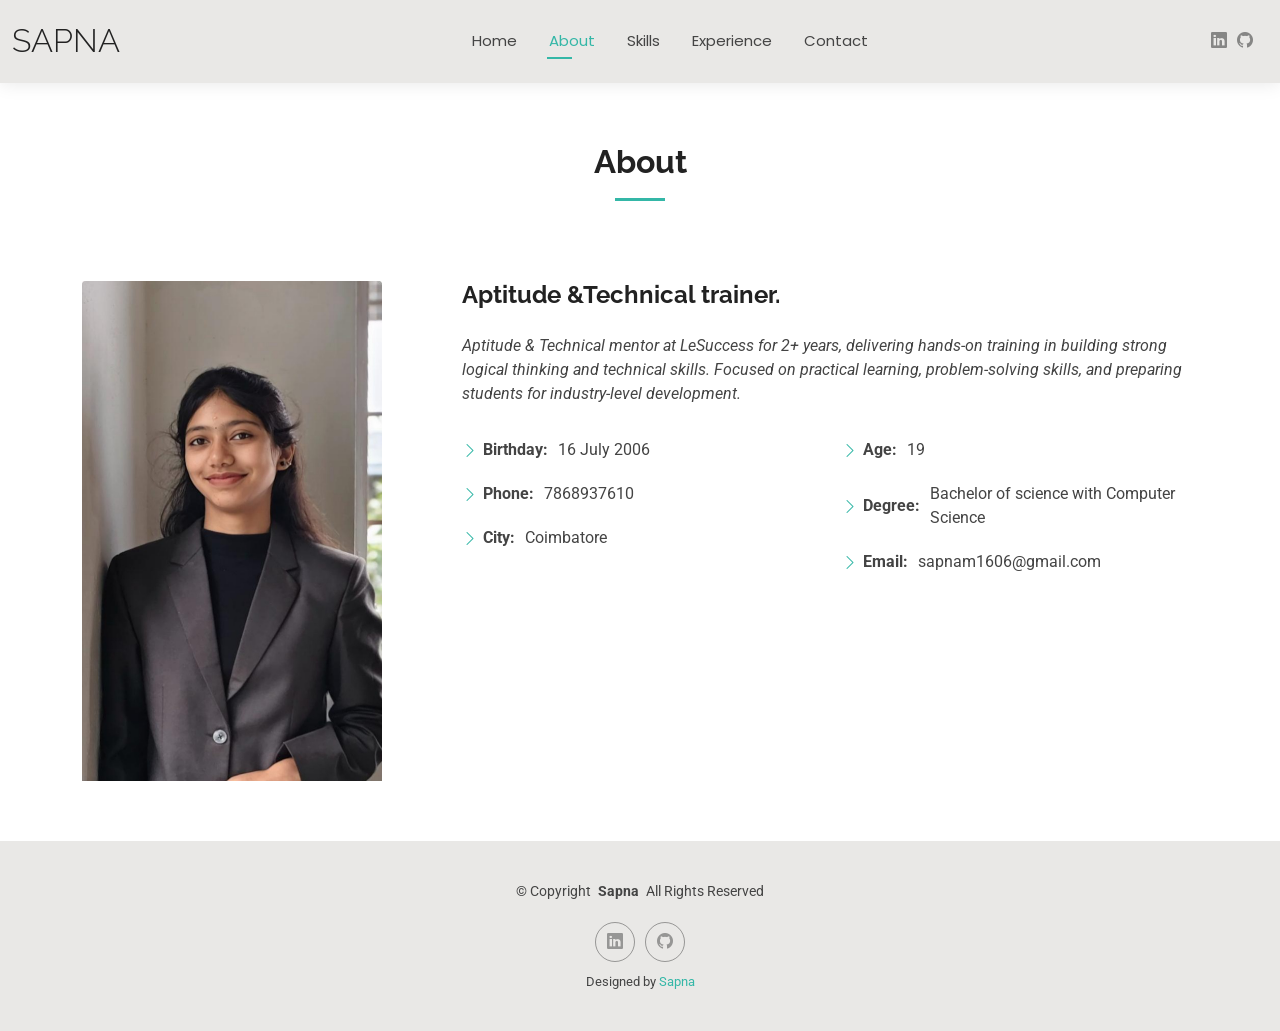
==== about.html @ 6766e6bb "first commit" ====
<!DOCTYPE html>
<html lang="en">

<head>
  <meta charset="utf-8">
  <meta content="width=device-width, initial-scale=1.0" name="viewport">
  <title>Sapna</title>
  <meta name="description" content="">
  <meta name="keywords" content="">

  <!-- Favicons -->
  <link href="assets/img/favicon.png" rel="icon">
  <link href="assets/img/apple-touch-icon.png" rel="apple-touch-icon">

  <!-- Fonts -->
  <link href="https://fonts.googleapis.com" rel="preconnect">
  <link href="https://fonts.gstatic.com" rel="preconnect" crossorigin>
  <link href="https://fonts.googleapis.com/css2?family=Roboto:ital,wght@0,100;0,300;0,400;0,500;0,700;0,900;1,100;1,300;1,400;1,500;1,700;1,900&family=Poppins:ital,wght@0,100;0,200;0,300;0,400;0,500;0,600;0,700;0,800;0,900;1,100;1,200;1,300;1,400;1,500;1,600;1,700;1,800;1,900&family=Raleway:ital,wght@0,100;0,200;0,300;0,400;0,500;0,600;0,700;0,800;0,900;1,100;1,200;1,300;1,400;1,500;1,600;1,700;1,800;1,900&display=swap" rel="stylesheet">

  <!-- Vendor CSS Files -->
  <link href="assets/vendor/bootstrap/css/bootstrap.min.css" rel="stylesheet">
  <link href="assets/vendor/bootstrap-icons/bootstrap-icons.css" rel="stylesheet">
  <link href="assets/vendor/aos/aos.css" rel="stylesheet">
  <link href="assets/vendor/swiper/swiper-bundle.min.css" rel="stylesheet">
  <link href="assets/vendor/glightbox/css/glightbox.min.css" rel="stylesheet">

  <!-- Main CSS File -->
  <link href="assets/css/main.css" rel="stylesheet">

  <!-- =======================================================
  * Template Name: Kelly
  * Template URL: https://bootstrapmade.com/kelly-free-bootstrap-cv-resume-html-template/
  * Updated: Aug 07 2024 with Bootstrap v5.3.3
  * Author: BootstrapMade.com
  * License: https://bootstrapmade.com/license/
  ======================================================== -->
</head>

<body class="about-page">

  <header id="header" class="header d-flex align-items-center light-background sticky-top">
    <div class="container-fluid position-relative d-flex align-items-center justify-content-between">

      <a href="index.html" class="logo d-flex align-items-center me-auto me-xl-0">
        <!-- Uncomment the line below if you also wish to use an image logo -->
        <!-- <img src="assets/img/logo.png" alt=""> -->
        <h1 class="sitename">Sapna</h1>
      </a>

      <nav id="navmenu" class="navmenu">
        <ul>
          <li><a href="index.html">Home</a></li>
          <li><a href="about.html" class="active">About</a></li>
          <li><a href="skills.html">Skills</a></li>
          <li><a href="services.html">Experience</a></li>
          <li><a href="contact.html">Contact</a></li>
        </ul>
        <i class="mobile-nav-toggle d-xl-none bi bi-list"></i>
      </nav>

      <div class="header-social-links">
        <a href="https://www.linkedin.com/in/sapna-mithra" class="linkedin"><i class="bi bi-linkedin"></i></a>
        <a href="https://github.com/sapnam1606" class="github"><i class="bi bi-github"></i></a>
      </div>

    </div>
  </header>

  <main class="main">

    <!-- About Section -->
    <section id="about" class="about section">

      <!-- Section Title -->
      <div class="container section-title" data-aos="fade-up">
        <h2>About</h2>
      </div><!-- End Section Title -->

      <div class="container" data-aos="fade-up" data-aos-delay="100">

        <div class="row gy-4 justify-content-center">
          <div class="col-lg-4">
            <img src="assets/img/sapna.jpeg" class="img-fluid" alt="" style="height: 500px; width:300px;">
          </div>
          <div class="col-lg-8 content">
            <h2>Aptitude &amp;Technical trainer.</h2>
            <p class="fst-italic py-3">
           Aptitude & Technical mentor at LeSuccess for 2+ years, delivering hands-on training in building strong logical thinking and technical skills. Focused on practical learning, problem-solving skills, and preparing students for industry-level development.
            </p>
            <div class="row">
              <div class="col-lg-6">
                <ul>
                  <li><i class="bi bi-chevron-right"></i> <strong>Birthday:</strong> <span>16 July 2006</span></li>
                  <li><i class="bi bi-chevron-right"></i> <strong>Phone:</strong> <span>7868937610</span></li>
                  <li><i class="bi bi-chevron-right"></i> <strong>City:</strong> <span>Coimbatore</span></li>
                </ul>
              </div>
              <div class="col-lg-6">
                <ul>
                  <li><i class="bi bi-chevron-right"></i> <strong>Age:</strong> <span>19</span></li>
                  <li><i class="bi bi-chevron-right"></i> <strong>Degree:</strong> <span>Bachelor of science with Computer Science</span></li>
                  <li><i class="bi bi-chevron-right"></i> <strong>Email:</strong> <span>sapnam1606@gmail.com</span></li>
                </ul>
              </div>
            </div>
          </div>
        </div>

      </div>

    </section><!-- /About Section -->

    
    
  

     
  </main>

  <footer id="footer" class="footer light-background">

    <div class="container">
      <div class="copyright text-center ">
        <p>© <span>Copyright</span> <strong class="px-1 sitename">Sapna</strong> <span>All Rights Reserved<br></span></p>
      </div>
      <div class="social-links d-flex justify-content-center">
        <a href="https://www.linkedin.com/in/sapna-mithra"><i class="bi bi-linkedin"></i></a>
        <a href="https://github.com/sapnam1606"><i class="bi bi-github"></i></a>
      </div>
      <div class="credits">
        <!-- All the links in the footer should remain intact. -->
        <!-- You can delete the links only if you've purchased the pro version. -->
        <!-- Licensing information: https://bootstrapmade.com/license/ -->
        <!-- Purchase the pro version with working PHP/AJAX contact form: [buy-url] -->
        Designed by <a href="https://bootstrapmade.com/">Sapna</a> 
      </div>
    </div>

  </footer>

  <!-- Scroll Top -->
  <a href="#" id="scroll-top" class="scroll-top d-flex align-items-center justify-content-center"><i class="bi bi-arrow-up-short"></i></a>

  <!-- Preloader -->
  <div id="preloader"></div>

  <!-- Vendor JS Files -->
  <script src="assets/vendor/bootstrap/js/bootstrap.bundle.min.js"></script>
  <script src="assets/vendor/php-email-form/validate.js"></script>
  <script src="assets/vendor/aos/aos.js"></script>
  <script src="assets/vendor/waypoints/noframework.waypoints.js"></script>
  <script src="assets/vendor/purecounter/purecounter_vanilla.js"></script>
  <script src="assets/vendor/swiper/swiper-bundle.min.js"></script>
  <script src="assets/vendor/glightbox/js/glightbox.min.js"></script>
  <script src="assets/vendor/imagesloaded/imagesloaded.pkgd.min.js"></script>
  <script src="assets/vendor/isotope-layout/isotope.pkgd.min.js"></script>

  <!-- Main JS File -->
  <script src="assets/js/main.js"></script>

</body>

</html>
---- assets/css/main.css ----
/**
* Template Name: Kelly
* Template URL: https://bootstrapmade.com/kelly-free-bootstrap-cv-resume-html-template/
* Updated: Aug 07 2024 with Bootstrap v5.3.3
* Author: BootstrapMade.com
* License: https://bootstrapmade.com/license/
*/

/*--------------------------------------------------------------
# Font & Color Variables
# Help: https://bootstrapmade.com/color-system/
--------------------------------------------------------------*/
/* Fonts */
:root {
  --default-font: "Roboto",  system-ui, -apple-system, "Segoe UI", Roboto, "Helvetica Neue", Arial, "Noto Sans", "Liberation Sans", sans-serif, "Apple Color Emoji", "Segoe UI Emoji", "Segoe UI Symbol", "Noto Color Emoji";
  --heading-font: "Raleway",  sans-serif;
  --nav-font: "Poppins",  sans-serif;
}

/* Global Colors - The following color variables are used throughout the website. Updating them here will change the color scheme of the entire website */
:root { 
  --background-color: #ffffff; /* Background color for the entire website, including individual sections */
  --default-color: #444444; /* Default color used for the majority of the text content across the entire website */
  --heading-color: #222222; /* Color for headings, subheadings and title throughout the website */
  --accent-color: #34b7a7; /* Accent color that represents your brand on the website. It's used for buttons, links, and other elements that need to stand out */
  --surface-color: #ffffff; /* The surface color is used as a background of boxed elements within sections, such as cards, icon boxes, or other elements that require a visual separation from the global background. */
  --contrast-color: #ffffff; /* Contrast color for text, ensuring readability against backgrounds of accent, heading, or default colors. */
}

/* Nav Menu Colors - The following color variables are used specifically for the navigation menu. They are separate from the global colors to allow for more customization options */
:root {
  --nav-color: #444444;  /* The default color of the main navmenu links */
  --nav-hover-color: #34b7a7; /* Applied to main navmenu links when they are hovered over or active */
  --nav-mobile-background-color: #ffffff; /* Used as the background color for mobile navigation menu */
  --nav-dropdown-background-color: #ffffff; /* Used as the background color for dropdown items that appear when hovering over primary navigation items */
  --nav-dropdown-color: #444444; /* Used for navigation links of the dropdown items in the navigation menu. */
  --nav-dropdown-hover-color: #34b7a7; /* Similar to --nav-hover-color, this color is applied to dropdown navigation links when they are hovered over. */
}

/* Color Presets - These classes override global colors when applied to any section or element, providing reuse of the sam color scheme. */

.light-background {
  --background-color: #e9e8e6;
  --surface-color: #ffffff;
}

.dark-background {
  --background-color: #060606;
  --default-color: #ffffff;
  --heading-color: #ffffff;
  --surface-color: #252525;
  --contrast-color: #ffffff;
}

/* Smooth scroll */
:root {
  scroll-behavior: smooth;
}

/*--------------------------------------------------------------
# General Styling & Shared Classes
--------------------------------------------------------------*/
body {
  color: var(--default-color);
  background-color: var(--background-color);
  font-family: var(--default-font);
}

a {
  color: var(--accent-color);
  text-decoration: none;
  transition: 0.3s;
}

a:hover {
  color: color-mix(in srgb, var(--accent-color), transparent 25%);
  text-decoration: none;
}

h1,
h2,
h3,
h4,
h5,
h6 {
  color: var(--heading-color);
  font-family: var(--heading-font);
}

/* PHP Email Form Messages
------------------------------*/
.php-email-form .error-message {
  display: none;
  background: #df1529;
  color: #ffffff;
  text-align: left;
  padding: 15px;
  margin-bottom: 24px;
  font-weight: 600;
}

.php-email-form .sent-message {
  display: none;
  color: #ffffff;
  background: #059652;
  text-align: center;
  padding: 15px;
  margin-bottom: 24px;
  font-weight: 600;
}

.php-email-form .loading {
  display: none;
  background: var(--surface-color);
  text-align: center;
  padding: 15px;
  margin-bottom: 24px;
}

.php-email-form .loading:before {
  content: "";
  display: inline-block;
  border-radius: 50%;
  width: 24px;
  height: 24px;
  margin: 0 10px -6px 0;
  border: 3px solid var(--accent-color);
  border-top-color: var(--surface-color);
  animation: php-email-form-loading 1s linear infinite;
}

@keyframes php-email-form-loading {
  0% {
    transform: rotate(0deg);
  }

  100% {
    transform: rotate(360deg);
  }
}

/*--------------------------------------------------------------
# Global Header
--------------------------------------------------------------*/
.header {
  color: var(--default-color);
  background-color: var(--background-color);
  padding: 15px 0;
  transition: all 0.5s;
  z-index: 997;
  box-shadow: 0px 0 18px rgba(0, 0, 0, 0.1);
}

.header .logo {
  line-height: 1;
}

.header .logo img {
  max-height: 36px;
  margin-right: 8px;
}

.header .logo h1 {
  font-size: 32px;
  margin: 0;
  font-weight: 300;
  text-transform: uppercase;
  color: var(--heading-color);
}

.header .header-social-links {
  padding-right: 15px;
}

.header .header-social-links a {
  color: color-mix(in srgb, var(--default-color), transparent 40%);
  padding-left: 6px;
  display: inline-block;
  transition: 0.3s;
  font-size: 16px;
}

.header .header-social-links a:hover {
  color: var(--accent-color);
}

.header .header-social-links a i {
  line-height: 0px;
}

@media (max-width: 1200px) {
  .header .logo {
    order: 1;
  }

  .header .header-social-links {
    order: 2;
  }

  .header .navmenu {
    order: 3;
  }
}

/*--------------------------------------------------------------
# Navigation Menu
--------------------------------------------------------------*/
/* Desktop Navigation */
@media (min-width: 1200px) {
  .navmenu {
    padding: 0;
  }

  .navmenu ul {
    margin: 0;
    padding: 0;
    display: flex;
    list-style: none;
    align-items: center;
  }

  .navmenu li {
    position: relative;
  }

  .navmenu>ul>li {
    white-space: nowrap;
    padding: 15px 14px;
  }

  .navmenu>ul>li:last-child {
    padding-right: 0;
  }

  .navmenu a,
  .navmenu a:focus {
    color: var(--nav-color);
    font-size: 15px;
    padding: 0 2px;
    font-family: var(--nav-font);
    font-weight: 400;
    display: flex;
    align-items: center;
    justify-content: space-between;
    white-space: nowrap;
    transition: 0.3s;
    position: relative;
  }

  .navmenu a i,
  .navmenu a:focus i {
    font-size: 12px;
    line-height: 0;
    margin-left: 5px;
    transition: 0.3s;
  }

  .navmenu>ul>li>a:before {
    content: "";
    position: absolute;
    height: 2px;
    bottom: -6px;
    left: 0;
    background-color: var(--nav-hover-color);
    visibility: hidden;
    width: 0px;
    transition: all 0.3s ease-in-out 0s;
  }

  .navmenu a:hover:before,
  .navmenu li:hover>a:before,
  .navmenu .active:before {
    visibility: visible;
    width: 25px;
  }

  .navmenu li:hover>a,
  .navmenu .active,
  .navmenu .active:focus {
    color: var(--nav-hover-color);
  }

  .navmenu .dropdown ul {
    margin: 0;
    padding: 10px 0;
    background: var(--nav-dropdown-background-color);
    display: block;
    position: absolute;
    visibility: hidden;
    left: 14px;
    top: 130%;
    opacity: 0;
    transition: 0.3s;
    border-radius: 4px;
    z-index: 99;
    box-shadow: 0px 0px 30px rgba(0, 0, 0, 0.1);
  }

  .navmenu .dropdown ul li {
    min-width: 200px;
  }

  .navmenu .dropdown ul a {
    padding: 10px 20px;
    font-size: 15px;
    text-transform: none;
    color: var(--nav-dropdown-color);
  }

  .navmenu .dropdown ul a i {
    font-size: 12px;
  }

  .navmenu .dropdown ul a:hover,
  .navmenu .dropdown ul .active:hover,
  .navmenu .dropdown ul li:hover>a {
    color: var(--nav-dropdown-hover-color);
  }

  .navmenu .dropdown:hover>ul {
    opacity: 1;
    top: 100%;
    visibility: visible;
  }

  .navmenu .dropdown .dropdown ul {
    top: 0;
    left: -90%;
    visibility: hidden;
  }

  .navmenu .dropdown .dropdown:hover>ul {
    opacity: 1;
    top: 0;
    left: -100%;
    visibility: visible;
  }
}

/* Mobile Navigation */
@media (max-width: 1199px) {
  .mobile-nav-toggle {
    color: var(--nav-color);
    font-size: 28px;
    line-height: 0;
    margin-right: 10px;
    cursor: pointer;
    transition: color 0.3s;
  }

  .navmenu {
    padding: 0;
    z-index: 9997;
  }

  .navmenu ul {
    display: none;
    list-style: none;
    position: absolute;
    inset: 60px 20px 20px 20px;
    padding: 10px 0;
    margin: 0;
    border-radius: 6px;
    background-color: var(--nav-mobile-background-color);
    border: 1px solid color-mix(in srgb, var(--default-color), transparent 90%);
    box-shadow: none;
    overflow-y: auto;
    transition: 0.3s;
    z-index: 9998;
  }

  .navmenu a,
  .navmenu a:focus {
    color: var(--nav-dropdown-color);
    padding: 10px 20px;
    font-family: var(--nav-font);
    font-size: 17px;
    font-weight: 500;
    display: flex;
    align-items: center;
    justify-content: space-between;
    white-space: nowrap;
    transition: 0.3s;
  }

  .navmenu a i,
  .navmenu a:focus i {
    font-size: 12px;
    line-height: 0;
    margin-left: 5px;
    width: 30px;
    height: 30px;
    display: flex;
    align-items: center;
    justify-content: center;
    border-radius: 50%;
    transition: 0.3s;
    background-color: color-mix(in srgb, var(--accent-color), transparent 90%);
  }

  .navmenu a i:hover,
  .navmenu a:focus i:hover {
    background-color: var(--accent-color);
    color: var(--contrast-color);
  }

  .navmenu a:hover,
  .navmenu .active,
  .navmenu .active:focus {
    color: var(--nav-dropdown-hover-color);
  }

  .navmenu .active i,
  .navmenu .active:focus i {
    background-color: var(--accent-color);
    color: var(--contrast-color);
    transform: rotate(180deg);
  }

  .navmenu .dropdown ul {
    position: static;
    display: none;
    z-index: 99;
    padding: 10px 0;
    margin: 10px 20px;
    background-color: var(--nav-dropdown-background-color);
    transition: all 0.5s ease-in-out;
  }

  .navmenu .dropdown ul ul {
    background-color: rgba(33, 37, 41, 0.1);
  }

  .navmenu .dropdown>.dropdown-active {
    display: block;
    background-color: rgba(33, 37, 41, 0.03);
  }

  .mobile-nav-active {
    overflow: hidden;
  }

  .mobile-nav-active .mobile-nav-toggle {
    color: #fff;
    position: absolute;
    font-size: 32px;
    top: 15px;
    right: 15px;
    margin-right: 0;
    z-index: 9999;
  }

  .mobile-nav-active .navmenu {
    position: fixed;
    overflow: hidden;
    inset: 0;
    background: rgba(33, 37, 41, 0.8);
    transition: 0.3s;
  }

  .mobile-nav-active .navmenu>ul {
    display: block;
  }
}

/*--------------------------------------------------------------
# Global Footer
--------------------------------------------------------------*/
.footer {
  color: var(--default-color);
  background-color: var(--background-color);
  font-size: 14px;
  padding: 40px 0;
  position: relative;
}

.footer .copyright p {
  margin-bottom: 0;
}

.footer .social-links {
  margin-top: 20px;
}

.footer .social-links a {
  display: flex;
  align-items: center;
  justify-content: center;
  width: 40px;
  height: 40px;
  border-radius: 50%;
  border: 1px solid color-mix(in srgb, var(--default-color), transparent 50%);
  font-size: 16px;
  color: color-mix(in srgb, var(--default-color), transparent 50%);
  margin: 0 5px;
  transition: 0.3s;
}

.footer .social-links a:hover {
  color: var(--accent-color);
  border-color: var(--accent-color);
}

.footer .credits {
  margin-top: 10px;
  font-size: 13px;
  text-align: center;
}

/*--------------------------------------------------------------
# Preloader
--------------------------------------------------------------*/
#preloader {
  position: fixed;
  inset: 0;
  z-index: 9999;
  overflow: hidden;
  background-color: var(--background-color);
  transition: all 0.6s ease-out;
  width: 100%;
  height: 100vh;
}

#preloader:before,
#preloader:after {
  content: "";
  position: absolute;
  border: 4px solid var(--accent-color);
  border-radius: 50%;
  animation: animate-preloader 2s cubic-bezier(0, 0.2, 0.8, 1) infinite;
}

#preloader:after {
  animation-delay: -0.5s;
}

@keyframes animate-preloader {
  0% {
    width: 10px;
    height: 10px;
    top: calc(50% - 5px);
    left: calc(50% - 5px);
    opacity: 1;
  }

  100% {
    width: 72px;
    height: 72px;
    top: calc(50% - 36px);
    left: calc(50% - 36px);
    opacity: 0;
  }
}

/*--------------------------------------------------------------
# Scroll Top Button
--------------------------------------------------------------*/
.scroll-top {
  position: fixed;
  visibility: hidden;
  opacity: 0;
  right: 15px;
  bottom: -15px;
  z-index: 99999;
  background-color: var(--accent-color);
  width: 44px;
  height: 44px;
  border-radius: 50px;
  transition: all 0.4s;
}

.scroll-top i {
  font-size: 24px;
  color: var(--contrast-color);
  line-height: 0;
}

.scroll-top:hover {
  background-color: color-mix(in srgb, var(--accent-color), transparent 20%);
  color: var(--contrast-color);
}

.scroll-top.active {
  visibility: visible;
  opacity: 1;
  bottom: 15px;
}

/*--------------------------------------------------------------
# Disable aos animation delay on mobile devices
--------------------------------------------------------------*/
@media screen and (max-width: 768px) {
  [data-aos-delay] {
    transition-delay: 0 !important;
  }
}

/*--------------------------------------------------------------
# Global Page Titles & Breadcrumbs
--------------------------------------------------------------*/
.page-title {
  color: var(--default-color);
  background-color: var(--background-color);
  padding: 25px 0;
  position: relative;
  border-bottom: 1px solid color-mix(in srgb, var(--default-color), transparent 85%);
}

.page-title h1 {
  font-size: 24px;
  font-weight: 400;
}

.page-title .breadcrumbs ol {
  display: flex;
  flex-wrap: wrap;
  list-style: none;
  padding: 0;
  margin: 0;
  font-size: 14px;
  font-weight: 400;
}

.page-title .breadcrumbs ol li+li {
  padding-left: 10px;
}

.page-title .breadcrumbs ol li+li::before {
  content: "/";
  display: inline-block;
  padding-right: 10px;
  color: color-mix(in srgb, var(--default-color), transparent 70%);
}

/*--------------------------------------------------------------
# Global Sections
--------------------------------------------------------------*/
section,
.section {
  color: var(--default-color);
  background-color: var(--background-color);
  padding: 60px 0;
  scroll-margin-top: 100px;
  overflow: clip;
}

@media (max-width: 1199px) {

  section,
  .section {
    scroll-margin-top: 66px;
  }
}

/*--------------------------------------------------------------
# Global Section Titles
--------------------------------------------------------------*/
.section-title {
  text-align: center;
  padding-bottom: 60px;
  position: relative;
}

.section-title h2 {
  font-size: 32px;
  font-weight: 700;
  margin-bottom: 20px;
  padding-bottom: 20px;
  position: relative;
}

.section-title h2:after {
  content: "";
  position: absolute;
  display: block;
  width: 50px;
  height: 3px;
  background: var(--accent-color);
  left: 0;
  right: 0;
  bottom: 0;
  margin: auto;
}

.section-title p {
  margin-bottom: 0;
}

/*--------------------------------------------------------------
# Hero Section
--------------------------------------------------------------*/
.hero {
 .hero {
  width: 100%;
  min-height: calc(100vh - 82px);
  position: relative;
  padding: 80px 0;
  display: flex;
  align-items: center;
  justify-content: center;

  /* Background Image */
  background: linear-gradient(
    rgba(0,0,0,0.5),
    rgba(0,0,0,0.5)
  ),
  url("../img/hero-bg.jpeg") center center / cover no-repeat;

}

}

@media (max-width: 1200px) {
  .hero {
    min-height: calc(100vh - 68px);
  }
}

.hero img {
  position: absolute;
  inset: 0;
  display: block;
  width: 100%;
  height: 100%;
  object-fit: cover;
  z-index: 1;
}

.hero .container {
  position: relative;
  z-index: 3;
}

.hero h2 {
  margin: 0;
  font-size: 48px;
  font-weight: 700;
}

.hero p {
  margin: 10px 0 0 0;
  font-size: 24px;
  color: var(--heading-color);
}

.hero .btn-get-started {
  color: var(--contrast-color);
  background: var(--accent-color);
  font-family: var(--heading-font);
  text-transform: uppercase;
  font-weight: 600;
  font-size: 12px;
  letter-spacing: 1px;
  display: inline-block;
  padding: 12px 40px;
  border-radius: 50px;
  transition: 0.5s;
  margin-top: 30px;
}

.hero .btn-get-started:hover {
  background: color-mix(in srgb, var(--accent-color) 90%, white 20%);
}

@media (max-width: 768px) {
  .hero h2 {
    font-size: 32px;
  }

  .hero p {
    font-size: 18px;
  }
}

/*--------------------------------------------------------------
# About Section
--------------------------------------------------------------*/
.about .content h2 {
  font-weight: 700;
  font-size: 24px;
}

.about .content ul {
  list-style: none;
  padding: 0;
}

.about .content ul li {
  margin-bottom: 20px;
  display: flex;
  align-items: center;
}

.about .content ul strong {
  margin-right: 10px;
}

.about .content ul i {
  font-size: 16px;
  margin-right: 5px;
  color: var(--accent-color);
  line-height: 0;
}

/*--------------------------------------------------------------
# Skills Section
--------------------------------------------------------------*/
.skills .progress {
  height: 60px;
  display: block;
  background: none;
  border-radius: 0;
}

.skills .progress .skill {
  color: var(--heading-color);
  padding: 0;
  margin: 0 0 6px 0;
  text-transform: uppercase;
  display: block;
  font-weight: 600;
  font-family: var(--heading-font);
}

.skills .progress .skill .val {
  float: right;
  font-style: normal;
}

.skills .progress-bar-wrap {
  background: color-mix(in srgb, var(--default-color), transparent 90%);
  height: 10px;
}

.skills .progress-bar {
  width: 1px;
  height: 10px;
  transition: 0.9s;
  background-color: var(--accent-color);
}

/*--------------------------------------------------------------
# Stats Section
--------------------------------------------------------------*/
.stats .stats-item {
  padding: 30px;
  width: 100%;
}

.stats .stats-item span {
  color: var(--heading-color);
  font-size: 48px;
  display: block;
  font-weight: 700;
  margin-bottom: 20px;
  padding-bottom: 20px;
  position: relative;
}

.stats .stats-item span:after {
  content: "";
  position: absolute;
  display: block;
  width: 25px;
  height: 3px;
  background: var(--accent-color);
  left: 0;
  right: 0;
  bottom: 0;
  margin: auto;
}

.stats .stats-item p {
  color: color-mix(in srgb, var(--default-color), transparent 40%);
  padding: 0;
  margin: 0;
  font-family: var(--heading-font);
  font-weight: 500;
}

/*--------------------------------------------------------------
# Testimonials Section
--------------------------------------------------------------*/
.testimonials .section-header {
  margin-bottom: 40px;
}

.testimonials .testimonials-carousel,
.testimonials .testimonials-slider {
  overflow: hidden;
}

.testimonials .testimonial-item {
  text-align: center;
}

.testimonials .testimonial-item .testimonial-img {
  width: 120px;
  border-radius: 50%;
  border: 4px solid var(--background-color);
  margin: 0 auto;
}

.testimonials .testimonial-item h3 {
  font-size: 20px;
  font-weight: bold;
  margin: 10px 0 5px 0;
}

.testimonials .testimonial-item h4 {
  font-size: 14px;
  color: color-mix(in srgb, var(--default-color), transparent 40%);
  margin: 0 0 15px 0;
}

.testimonials .testimonial-item .stars {
  margin-bottom: 15px;
}

.testimonials .testimonial-item .stars i {
  color: #ffc107;
  margin: 0 1px;
}

.testimonials .testimonial-item .quote-icon-left,
.testimonials .testimonial-item .quote-icon-right {
  color: color-mix(in srgb, var(--accent-color), transparent 50%);
  font-size: 26px;
  line-height: 0;
}

.testimonials .testimonial-item .quote-icon-left {
  display: inline-block;
  left: -5px;
  position: relative;
}

.testimonials .testimonial-item .quote-icon-right {
  display: inline-block;
  right: -5px;
  position: relative;
  top: 10px;
  transform: scale(-1, -1);
}

.testimonials .testimonial-item p {
  font-style: italic;
  margin: 0 auto 15px auto;
}

.testimonials .swiper-wrapper {
  height: auto;
}

.testimonials .swiper-pagination {
  margin-top: 20px;
  position: relative;
}

.testimonials .swiper-pagination .swiper-pagination-bullet {
  width: 12px;
  height: 12px;
  opacity: 1;
  background-color: color-mix(in srgb, var(--default-color), transparent 85%);
}

.testimonials .swiper-pagination .swiper-pagination-bullet-active {
  background-color: var(--accent-color);
}

@media (min-width: 992px) {
  .testimonials .testimonial-item p {
    width: 80%;
  }
}

/*--------------------------------------------------------------
# Resume Section
--------------------------------------------------------------*/
.resume .resume-title {
  color: var(--heading-color);
  font-size: 26px;
  font-weight: 700;
  margin-top: 20px;
  margin-bottom: 20px;
}

.resume .resume-item {
  padding: 0 0 20px 20px;
  margin-top: -2px;
  border-left: 2px solid var(--accent-color);
  position: relative;
}

.resume .resume-item h4 {
  line-height: 18px;
  font-size: 18px;
  font-weight: 600;
  text-transform: uppercase;
  color: color-mix(in srgb, var(--default-color), transparent 20%);
  margin-bottom: 10px;
}

.resume .resume-item h5 {
  font-size: 16px;
  padding: 5px 15px;
  display: inline-block;
  font-weight: 600;
  margin-bottom: 10px;
}

.resume .resume-item ul {
  padding-left: 20px;
}

.resume .resume-item ul li {
  padding-bottom: 10px;
}

.resume .resume-item:last-child {
  padding-bottom: 0;
}

.resume .resume-item::before {
  content: "";
  position: absolute;
  width: 16px;
  height: 16px;
  border-radius: 50px;
  left: -9px;
  top: 0;
  background: var(--background-color);
  border: 2px solid var(--accent-color);
}

/*--------------------------------------------------------------
# Services Section
--------------------------------------------------------------*/
.services .service-item {
  background-color: var(--surface-color);
  box-shadow: 0px 5px 90px 0px rgba(0, 0, 0, 0.1);
  height: 100%;
  padding: 60px 30px;
  text-align: center;
  transition: 0.3s;
  border-radius: 5px;
}

.services .service-item .icon {
  margin: 0 auto;
  width: 100px;
  height: 100px;
  display: flex;
  align-items: center;
  justify-content: center;
  transition: ease-in-out 0.3s;
  position: relative;
}

.services .service-item .icon i {
  font-size: 36px;
  transition: 0.5s;
  position: relative;
}

.services .service-item .icon svg {
  position: absolute;
  top: 0;
  left: 0;
}

.services .service-item .icon svg path {
  transition: 0.5s;
  fill: color-mix(in srgb, var(--default-color), transparent 95%);
}

.services .service-item h3 {
  font-weight: 700;
  margin: 10px 0 15px 0;
  font-size: 22px;
}

.services .service-item p {
  line-height: 24px;
  font-size: 14px;
  margin-bottom: 0;
}

.services .service-item:hover {
  box-shadow: 0px 5px 35px 0px rgba(0, 0, 0, 0.1);
}

.services .service-item.item-cyan i {
  color: #0dcaf0;
}

.services .service-item.item-cyan:hover .icon i {
  color: #fff;
}

.services .service-item.item-cyan:hover .icon path {
  fill: #0dcaf0;
}

.services .service-item.item-orange i {
  color: #fd7e14;
}

.services .service-item.item-orange:hover .icon i {
  color: #fff;
}

.services .service-item.item-orange:hover .icon path {
  fill: #fd7e14;
}

.services .service-item.item-teal i {
  color: #20c997;
}

.services .service-item.item-teal:hover .icon i {
  color: #fff;
}

.services .service-item.item-teal:hover .icon path {
  fill: #20c997;
}

.services .service-item.item-red i {
  color: #df1529;
}

.services .service-item.item-red:hover .icon i {
  color: #fff;
}

.services .service-item.item-red:hover .icon path {
  fill: #df1529;
}

.services .service-item.item-indigo i {
  color: #6610f2;
}

.services .service-item.item-indigo:hover .icon i {
  color: #fff;
}

.services .service-item.item-indigo:hover .icon path {
  fill: #6610f2;
}

.services .service-item.item-pink i {
  color: #f3268c;
}

.services .service-item.item-pink:hover .icon i {
  color: #fff;
}

.services .service-item.item-pink:hover .icon path {
  fill: #f3268c;
}

/*--------------------------------------------------------------
# Portfolio Section
--------------------------------------------------------------*/
.portfolio .portfolio-filters {
  padding: 0;
  margin: 0 auto 20px auto;
  list-style: none;
  text-align: center;
}

.portfolio .portfolio-filters li {
  cursor: pointer;
  display: inline-block;
  padding: 8px 20px 10px 20px;
  margin: 0;
  font-size: 15px;
  font-weight: 500;
  line-height: 1;
  margin-bottom: 5px;
  border-radius: 50px;
  transition: all 0.3s ease-in-out;
  font-family: var(--heading-font);
}

.portfolio .portfolio-filters li:hover,
.portfolio .portfolio-filters li.filter-active {
  color: var(--contrast-color);
  background-color: var(--accent-color);
}

.portfolio .portfolio-filters li:first-child {
  margin-left: 0;
}

.portfolio .portfolio-filters li:last-child {
  margin-right: 0;
}

@media (max-width: 575px) {
  .portfolio .portfolio-filters li {
    font-size: 14px;
    margin: 0 0 10px 0;
  }
}

.portfolio .portfolio-item {
  position: relative;
  overflow: hidden;
}

.portfolio .portfolio-item .portfolio-info {
  opacity: 0;
  position: absolute;
  left: 12px;
  right: 12px;
  bottom: -100%;
  z-index: 3;
  transition: all ease-in-out 0.5s;
  background: color-mix(in srgb, var(--surface-color), transparent 10%);
  padding: 15px;
}

.portfolio .portfolio-item .portfolio-info h4 {
  font-size: 18px;
  font-weight: 600;
  padding-right: 50px;
}

.portfolio .portfolio-item .portfolio-info p {
  color: color-mix(in srgb, var(--default-color), transparent 30%);
  font-size: 14px;
  margin-bottom: 0;
  padding-right: 50px;
}

.portfolio .portfolio-item .portfolio-info .preview-link,
.portfolio .portfolio-item .portfolio-info .details-link {
  position: absolute;
  right: 50px;
  font-size: 24px;
  top: calc(50% - 14px);
  color: color-mix(in srgb, var(--default-color), transparent 30%);
  transition: 0.3s;
  line-height: 0;
}

.portfolio .portfolio-item .portfolio-info .preview-link:hover,
.portfolio .portfolio-item .portfolio-info .details-link:hover {
  color: var(--accent-color);
}

.portfolio .portfolio-item .portfolio-info .details-link {
  right: 14px;
  font-size: 28px;
}

.portfolio .portfolio-item:hover .portfolio-info {
  opacity: 1;
  bottom: 0;
}

/*--------------------------------------------------------------
# Portfolio Details Section
--------------------------------------------------------------*/
.portfolio-details .portfolio-details-slider img {
  width: 100%;
}

.portfolio-details .portfolio-details-slider .swiper-pagination {
  margin-top: 20px;
  position: relative;
}

.portfolio-details .portfolio-details-slider .swiper-pagination .swiper-pagination-bullet {
  width: 12px;
  height: 12px;
  background-color: color-mix(in srgb, var(--default-color), transparent 85%);
  opacity: 1;
}

.portfolio-details .portfolio-details-slider .swiper-pagination .swiper-pagination-bullet-active {
  background-color: var(--accent-color);
}

.portfolio-details .portfolio-info {
  background-color: var(--surface-color);
  padding: 30px;
  box-shadow: 0px 0 30px rgba(0, 0, 0, 0.1);
}

.portfolio-details .portfolio-info h3 {
  font-size: 22px;
  font-weight: 700;
  margin-bottom: 20px;
  padding-bottom: 20px;
  border-bottom: 1px solid color-mix(in srgb, var(--default-color), transparent 85%);
}

.portfolio-details .portfolio-info ul {
  list-style: none;
  padding: 0;
  font-size: 15px;
}

.portfolio-details .portfolio-info ul li+li {
  margin-top: 10px;
}

.portfolio-details .portfolio-description {
  padding-top: 30px;
}

.portfolio-details .portfolio-description h2 {
  font-size: 26px;
  font-weight: 700;
  margin-bottom: 20px;
}

.portfolio-details .portfolio-description p {
  padding: 0;
  color: color-mix(in srgb, var(--default-color), transparent 30%);
}

/*--------------------------------------------------------------
# Contact Section
--------------------------------------------------------------*/
.contact .info-wrap {
  background-color: var(--surface-color);
  box-shadow: 0px 0px 20px rgba(0, 0, 0, 0.1);
  padding: 30px;
}

@media (max-width: 575px) {
  .contact .info-wrap {
    padding: 20px;
  }
}

.contact .info-item {
  margin-bottom: 40px;
}

.contact .info-item i {
  font-size: 20px;
  color: var(--accent-color);
  background: color-mix(in srgb, var(--accent-color), transparent 92%);
  width: 44px;
  height: 44px;
  display: flex;
  justify-content: center;
  align-items: center;
  border-radius: 50px;
  transition: all 0.3s ease-in-out;
  margin-right: 15px;
}

.contact .info-item h3 {
  padding: 0;
  font-size: 18px;
  font-weight: 700;
  margin-bottom: 5px;
}

.contact .info-item p {
  padding: 0;
  margin-bottom: 0;
  font-size: 14px;
}

.contact .info-item:hover i {
  background: var(--accent-color);
  color: var(--contrast-color);
}

.contact .php-email-form {
  background-color: var(--surface-color);
  height: 100%;
  padding: 30px;
  box-shadow: 0px 0px 20px rgba(0, 0, 0, 0.1);
}

@media (max-width: 575px) {
  .contact .php-email-form {
    padding: 20px;
  }
}

.contact .php-email-form input[type=text],
.contact .php-email-form input[type=email],
.contact .php-email-form textarea {
  font-size: 14px;
  padding: 10px 15px;
  box-shadow: none;
  border-radius: 0;
  color: var(--default-color);
  background-color: var(--surface-color);
  border-color: color-mix(in srgb, var(--default-color), transparent 80%);
}

.contact .php-email-form input[type=text]:focus,
.contact .php-email-form input[type=email]:focus,
.contact .php-email-form textarea:focus {
  border-color: var(--accent-color);
}

.contact .php-email-form input[type=text]::placeholder,
.contact .php-email-form input[type=email]::placeholder,
.contact .php-email-form textarea::placeholder {
  color: color-mix(in srgb, var(--default-color), transparent 70%);
}

.contact .php-email-form button[type=submit] {
  color: var(--contrast-color);
  background: var(--accent-color);
  border: 0;
  padding: 10px 30px;
  transition: 0.4s;
  border-radius: 50px;
}

.contact .php-email-form button[type=submit]:hover {
  background: color-mix(in srgb, var(--accent-color), transparent 25%);
}

/*--------------------------------------------------------------
# Starter Section Section
--------------------------------------------------------------*/
.starter-section {
  /* Add your styles here */
}
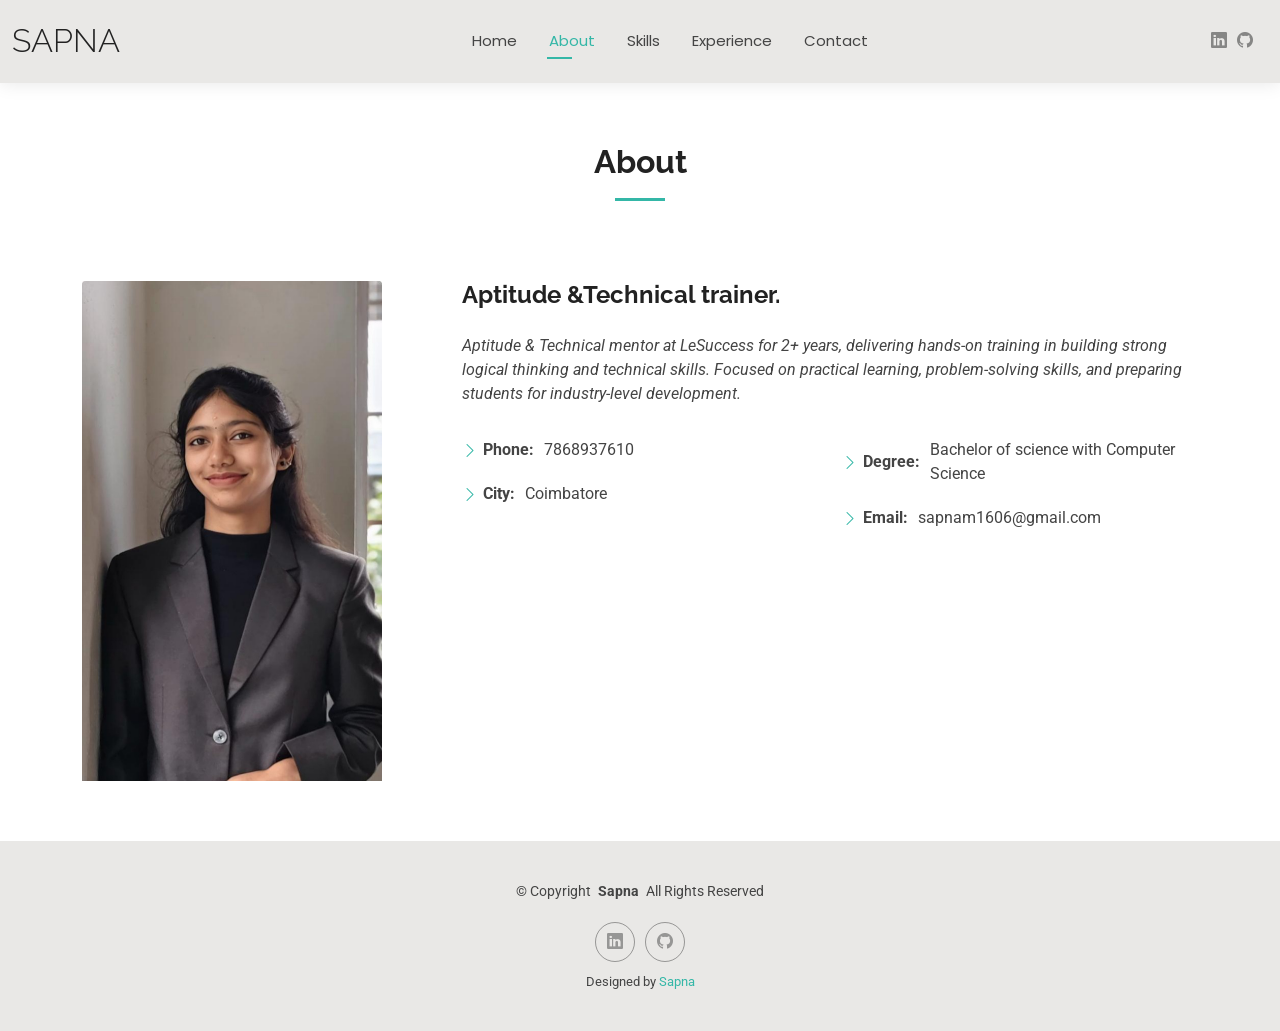
==== commit d5d4c7b5: "Remove birthday and age from about.html" ====
--- a/about.html
+++ b/about.html
@@ -90,14 +90,14 @@
             <div class="row">
               <div class="col-lg-6">
                 <ul>
-                  <li><i class="bi bi-chevron-right"></i> <strong>Birthday:</strong> <span>16 July 2006</span></li>
+                 
                   <li><i class="bi bi-chevron-right"></i> <strong>Phone:</strong> <span>7868937610</span></li>
                   <li><i class="bi bi-chevron-right"></i> <strong>City:</strong> <span>Coimbatore</span></li>
                 </ul>
               </div>
               <div class="col-lg-6">
                 <ul>
-                  <li><i class="bi bi-chevron-right"></i> <strong>Age:</strong> <span>19</span></li>
+                 
                   <li><i class="bi bi-chevron-right"></i> <strong>Degree:</strong> <span>Bachelor of science with Computer Science</span></li>
                   <li><i class="bi bi-chevron-right"></i> <strong>Email:</strong> <span>sapnam1606@gmail.com</span></li>
                 </ul>
@@ -160,4 +160,4 @@
 
 </body>
 
-</html>+</html>
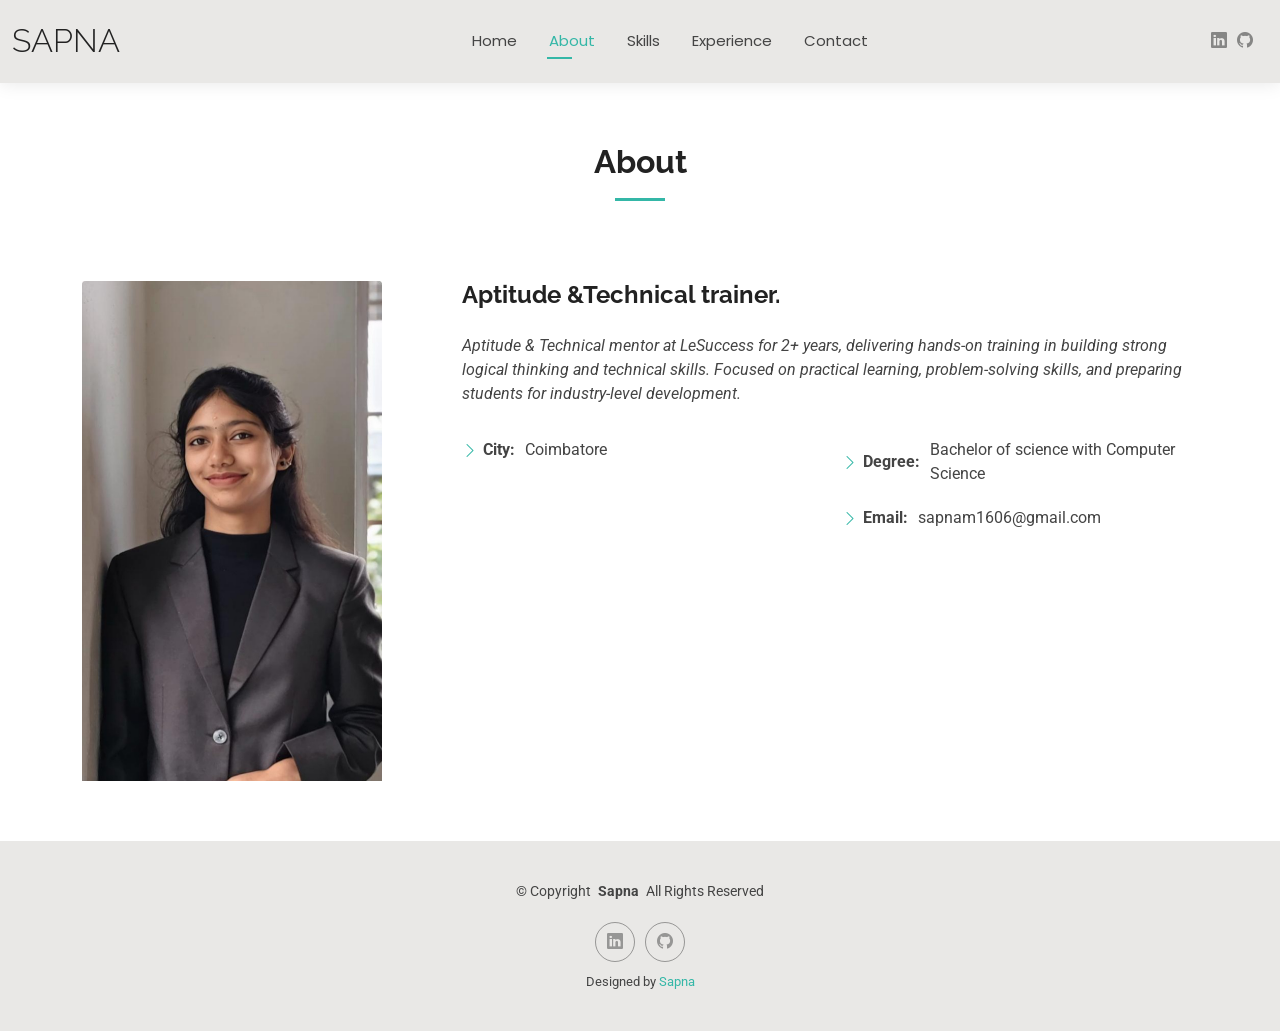
==== commit 6844db23: "Comment out phone number in about.html Comment out the phone number list item in about.html" ====
--- a/about.html
+++ b/about.html
@@ -91,7 +91,7 @@
               <div class="col-lg-6">
                 <ul>
                  
-                  <li><i class="bi bi-chevron-right"></i> <strong>Phone:</strong> <span>7868937610</span></li>
+                  <!-- <li><i class="bi bi-chevron-right"></i> <strong>Phone:</strong> <span>7868937610</span></li> -->
                   <li><i class="bi bi-chevron-right"></i> <strong>City:</strong> <span>Coimbatore</span></li>
                 </ul>
               </div>
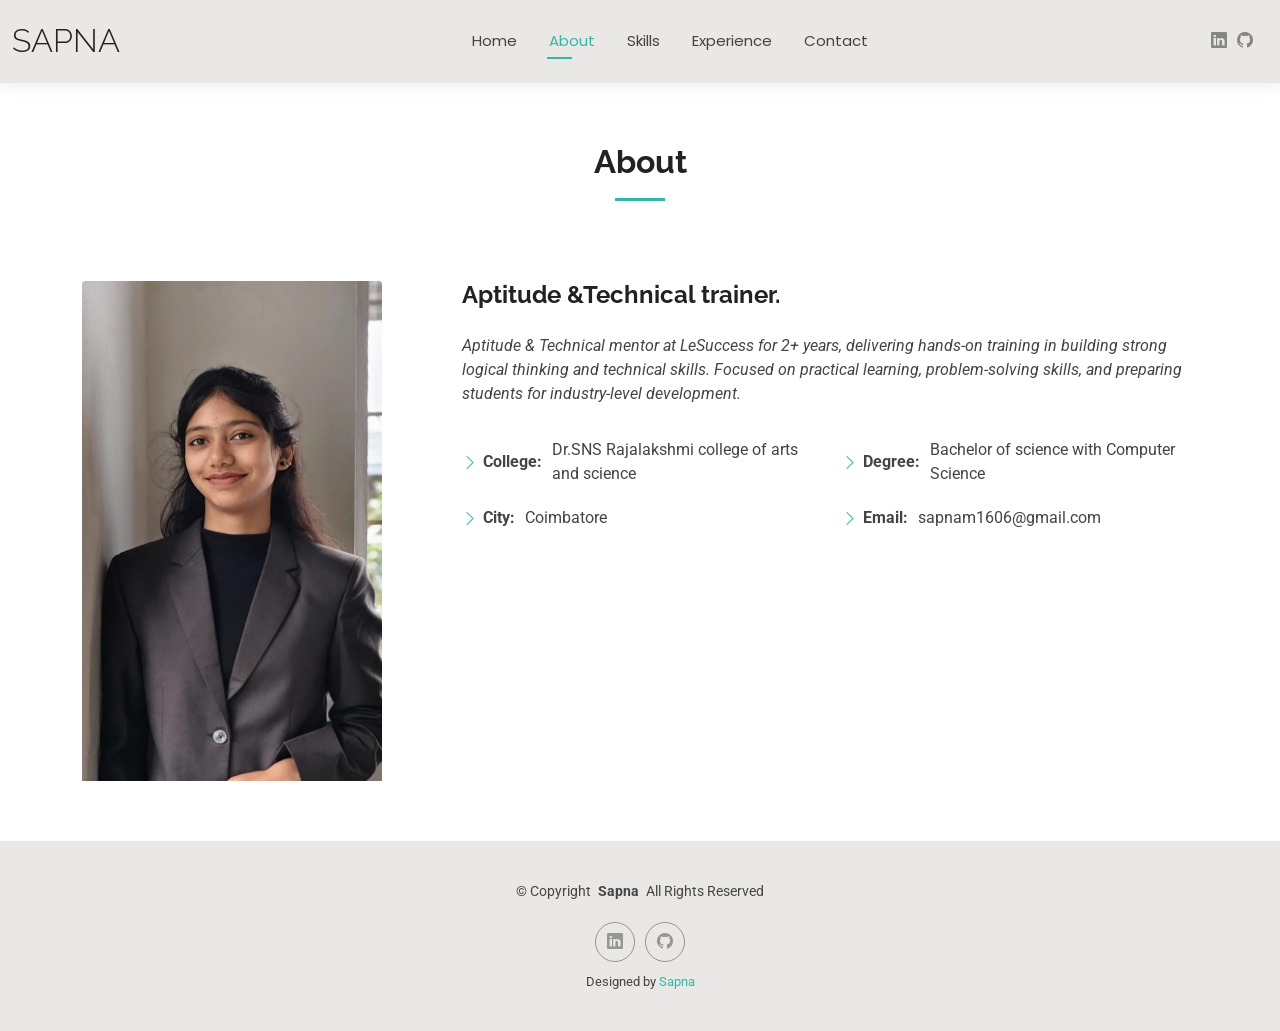
==== commit 9fcc6fb5: "Add college information to about.html" ====
--- a/about.html
+++ b/about.html
@@ -91,7 +91,7 @@
               <div class="col-lg-6">
                 <ul>
                  
-                  <!-- <li><i class="bi bi-chevron-right"></i> <strong>Phone:</strong> <span>7868937610</span></li> -->
+                  <li><i class="bi bi-chevron-right"></i> <strong>College:</strong> <span>Dr.SNS Rajalakshmi college of arts and science</span></li>
                   <li><i class="bi bi-chevron-right"></i> <strong>City:</strong> <span>Coimbatore</span></li>
                 </ul>
               </div>
